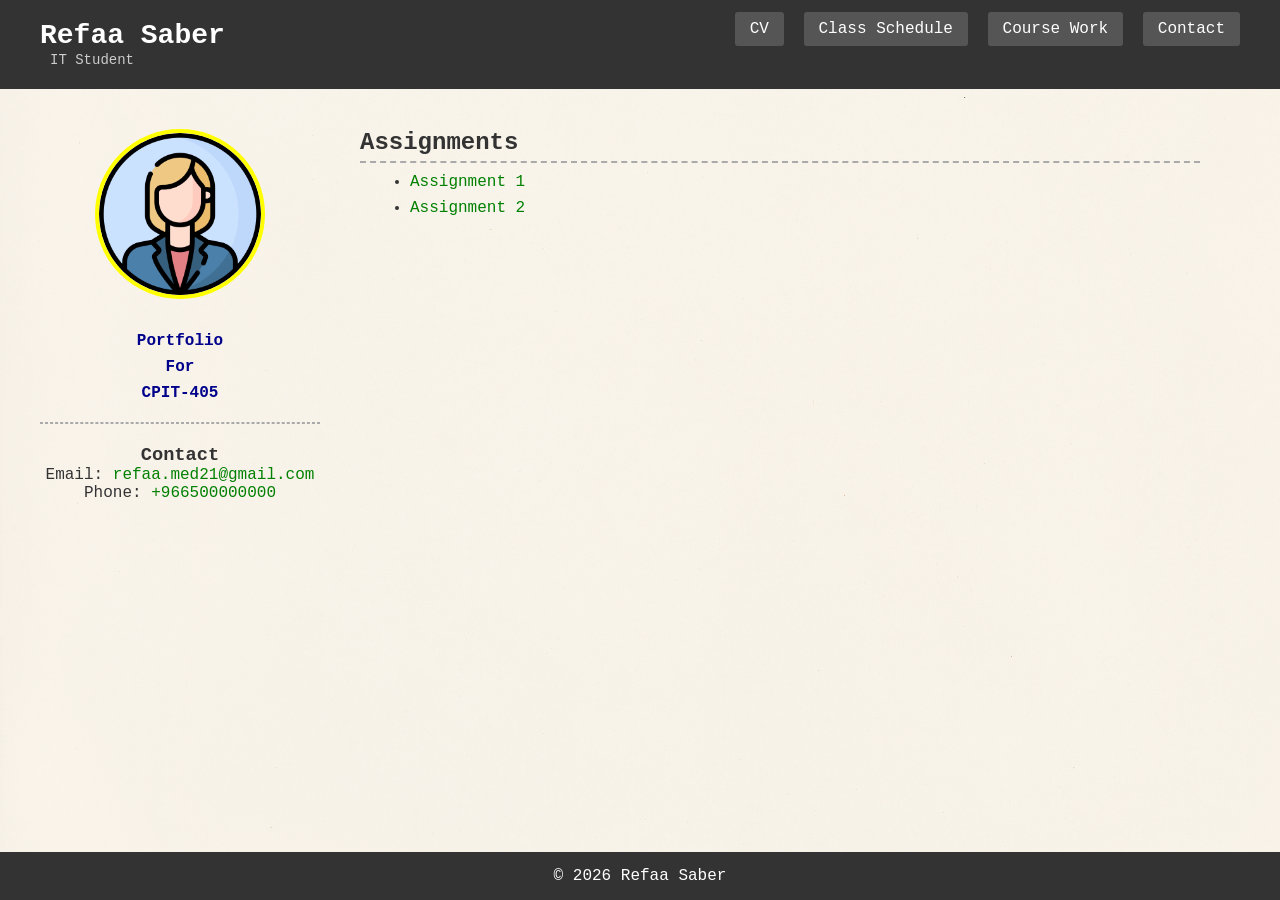
==== assignments.html @ 997161cf "Add files via upload" ====
<!DOCTYPE html>
<html lang="en">
<head>
    <meta charset="UTF-8">
    <title>Assignments</title>
    <link rel="stylesheet" href="style.css">
</head>
<body>

<header>
    <div class="header-left">
        <h1>Refaa Saber</h1>
        <span>IT Student</span>
    </div>

    <nav>
        <a href="index.html">CV</a>
        <a href="schedule.html">Class Schedule</a>
        <a href="coursework.html">Course Work</a>
        <a href="contact.html">Contact</a>
    </nav>
</header>

<div class="container">

    <!-- LEFT SIDEBAR -->
    <div class="sidebar">
        <img src="Image/profile.png" class="profile-pic">

        <ul>
            <li><a href="index.html#about">Portfolio</a></li>
            <li><a href="index.html#education">For</a></li>
            <li><a href="index.html#skills">CPIT-405</a></li>
        </ul>

        <hr>

        <h3>Contact</h3>
        <p>Email: <a href="mailto:refaa.med21@gmail.com">refaa.med21@gmail.com</a></p>
        <p>Phone: <a href="tel:+966500000000">+966500000000</a></p>
    </div>

    <!-- RIGHT CONTENT -->
    <div class="content">
        <h2>Assignments</h2>

        <ul>
            <li><a href="#">Assignment 1</a></li>
            <li><a href="#">Assignment 2</a></li>
        </ul>

    </div>

</div>

<footer>
    © 2026 Refaa Saber
</footer>

</body>
</html>
---- style.css ----
/* ===================== RESET ===================== */
* {
    margin: 0;
    padding: 0;
    box-sizing: border-box;
}

/* ===================== BODY ===================== */
body {
    font-family: "Courier New", monospace;
    background-image: url("Image/background.jpg");
    background-attachment: fixed;
    background-size: cover;
    color: #333;

    display: flex;
    flex-direction: column;
    min-height: 100vh;   /* makes page full screen height */
}


/* Remove underline from ALL links */
a {
    text-decoration: none;
    color: green;
}

a:hover {
    opacity: 0.7;
}

/* ===================== HEADER ===================== */
header {
    background-color: #333;
    color: white;
    padding: 20px 40px;
    position: sticky;
    top: 0;
    z-index: 1000;
}

.header-left {
    display: inline-block;
}

.header-left h1 {
    font-size: 28px;
}

.header-left span {
    font-size: 14px;
    color: #ccc;
    margin-left: 10px;
}

nav {
    float: right;
}

nav a {
    background-color: #555;
    color: white;
    padding: 8px 15px;
    margin-left: 10px;
    border-radius: 3px;
}

nav a:hover {
    background-color: #777;
}

/* ===================== MAIN LAYOUT ===================== */
.container {
    display: flex;
    width: 100%;        /* full width */
    padding: 40px;      /* space from edges */
    flex: 1;            /* push footer down */
}


/* ===================== SIDEBAR ===================== */
.sidebar {
    width: 280px;
    text-align: center;
}

.profile-pic {
    width: 170px;
    border-radius: 50%;
    border: 4px solid yellow; /* BONUS rounded image */
    margin-bottom: 20px;
}

.sidebar ul {
    list-style: none;
}

.sidebar ul li {
    margin: 8px 0;
}

.sidebar hr {
    margin: 20px 0;
    border: 1px dashed #aaa;
}

/* Fragment links (inside sidebar) */
.sidebar ul li a {
    color: darkblue;       /* different color */
    font-weight: bold;     /* bold text */
}

.sidebar ul li a:hover {
    color: red;            /* different hover effect */
}

/* ===================== CONTENT ===================== */
.content {
    flex: 1;
    padding: 0 40px;
}

.content h2 {
    font-size: 24px;
    margin-bottom: 10px;
    border-bottom: 2px dashed #aaa;
    padding-bottom: 5px;
}

/* Pseudo-element */
.about-text::first-letter {
    font-size: 30px;
    color: green;
    font-weight: bold;
}

.content ul {
    padding-left: 50px;
}

.content ul li {
    margin-bottom: 8px;
}


/* ===================== TABLE ===================== */
table {
    width: 100%;
    border-collapse: collapse;
    margin-top: 20px;
}

th {
    background-color: #333;
    color: white;
    padding: 10px;
}

td {
    padding: 8px;
    border: 1px solid #ccc;
}

/* Odd rows */
tr:nth-child(odd) {
    background-color: #f2f2f2;
}

/* Different hover */
tr:nth-child(even):hover {
    background-color: #ddd;
}

tr:nth-child(odd):hover {
    background-color: #ccc;
}

/* ===================== FORM ===================== */
form input,
form textarea {
    width: 100%;
    padding: 8px;
    margin: 8px 0;
    border: 1px solid #aaa;
}

button {
    padding: 8px 20px;
    background-color: #333;
    color: white;
    border: none;
    cursor: pointer;
}

button:hover {
    background-color: black;
}

/* ===================== FOOTER ===================== */
footer {
    background-color: #333;
    color: white;
    text-align: center;
    padding: 15px;
   
}

/* ===================== RESPONSIVE ===================== */
@media (max-width: 768px) {
    .container {
        flex-direction: column;
    }

    nav {
        float: none;
        margin-top: 10px;
    }
}
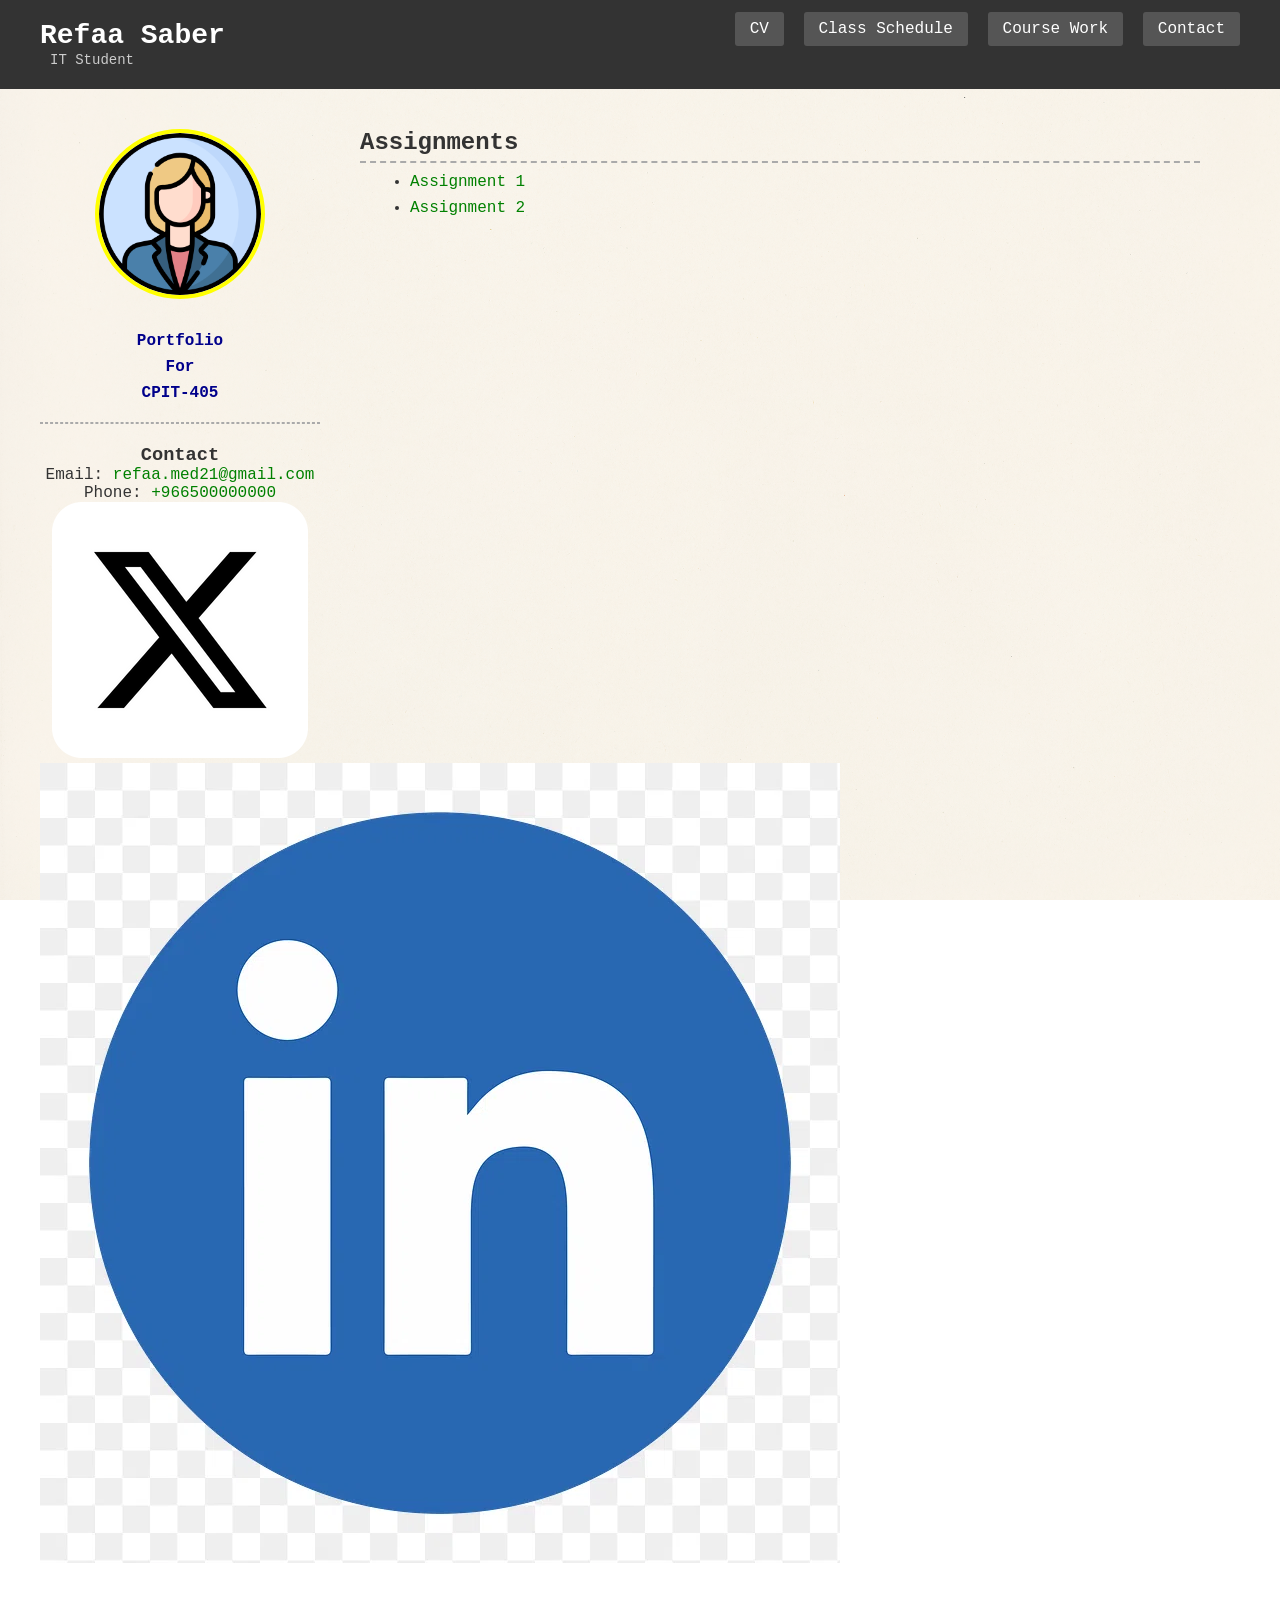
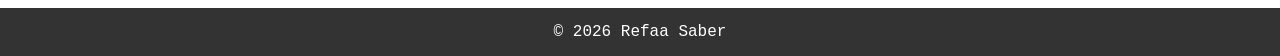
==== commit 86414506: "Update assignments.html" ====
--- a/assignments.html
+++ b/assignments.html
@@ -38,6 +38,17 @@
         <h3>Contact</h3>
         <p>Email: <a href="mailto:refaa.med21@gmail.com">refaa.med21@gmail.com</a></p>
         <p>Phone: <a href="tel:+966500000000">+966500000000</a></p>
+
+        <!-- SOCIAL ICONS -->
+        <div class="social-icons">
+            <a href="https://x.com/refaa" target="_blank">
+                <img src="Image/X.jpg" alt="X">
+            </a>
+
+            <a href="https://linkedin.com/in/refaa" target="_blank">
+                <img src="Image/Linkedin.jpg" alt="LinkedIn">
+            </a>
+        </div>
     </div>
 
     <!-- RIGHT CONTENT -->
@@ -48,7 +59,6 @@
             <li><a href="#">Assignment 1</a></li>
             <li><a href="#">Assignment 2</a></li>
         </ul>
-
     </div>
 
 </div>
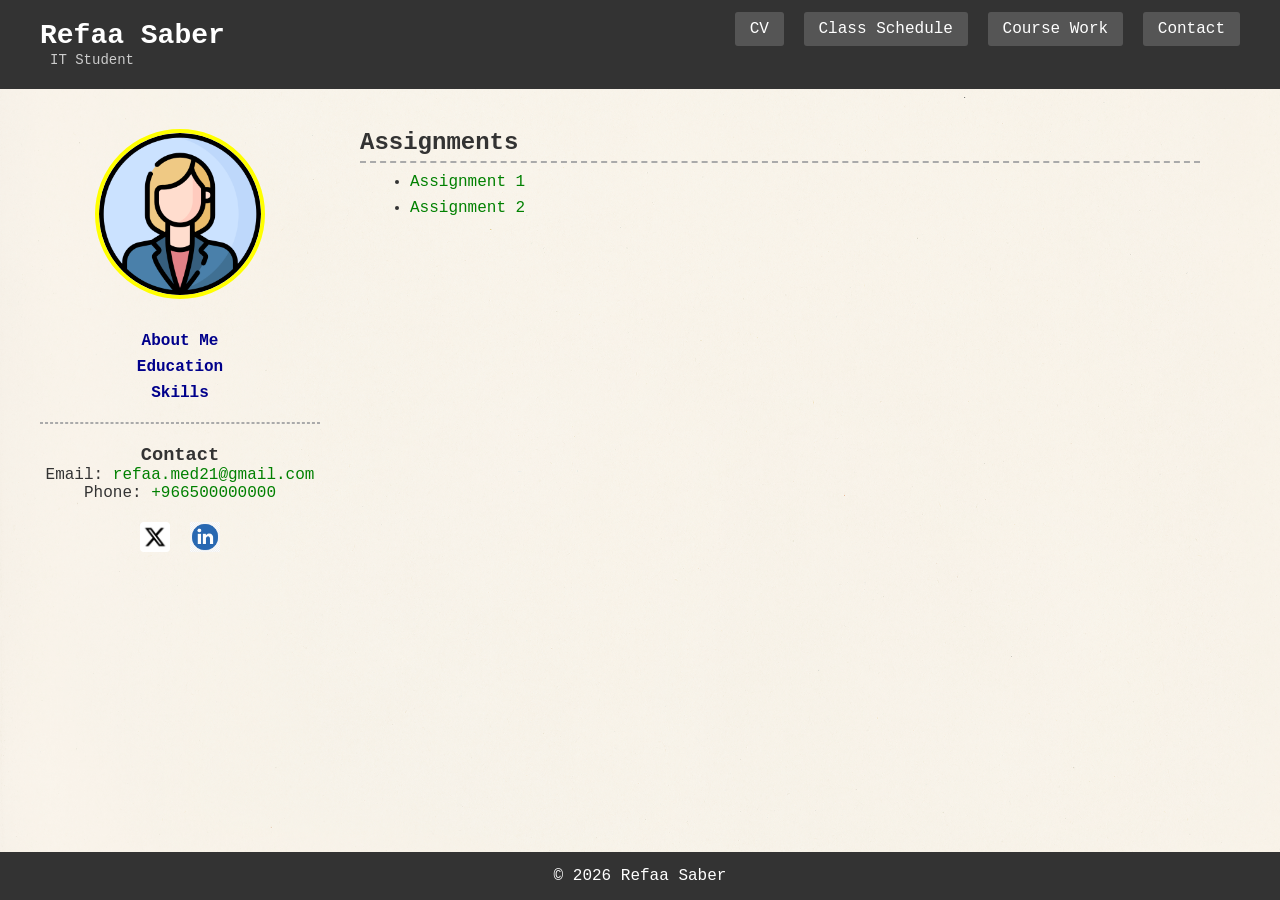
==== commit 96fea596: "Update assignments.html" ====
--- a/assignments.html
+++ b/assignments.html
@@ -25,12 +25,12 @@
 
     <!-- LEFT SIDEBAR -->
     <div class="sidebar">
-        <img src="Image/profile.png" class="profile-pic">
+        <img src="Image/profile.png" class="profile-pic" alt="Profile">
 
         <ul>
-            <li><a href="index.html#about">Portfolio</a></li>
-            <li><a href="index.html#education">For</a></li>
-            <li><a href="index.html#skills">CPIT-405</a></li>
+            <li><a href="index.html#about" class="fragment-link">About Me</a></li>
+            <li><a href="index.html#education" class="fragment-link">Education</a></li>
+            <li><a href="index.html#skills" class="fragment-link">Skills</a></li>
         </ul>
 
         <hr>
@@ -39,17 +39,18 @@
         <p>Email: <a href="mailto:refaa.med21@gmail.com">refaa.med21@gmail.com</a></p>
         <p>Phone: <a href="tel:+966500000000">+966500000000</a></p>
 
-        <!-- SOCIAL ICONS -->
         <div class="social-icons">
-            <a href="https://x.com/refaa" target="_blank">
+            <a href="https://x.com/yourusername" target="_blank" rel="noopener">
                 <img src="Image/X.jpg" alt="X">
             </a>
 
-            <a href="https://linkedin.com/in/refaa" target="_blank">
+            <a href="https://linkedin.com/in/yourusername" target="_blank" rel="noopener">
                 <img src="Image/Linkedin.jpg" alt="LinkedIn">
             </a>
         </div>
     </div>
+    <!-- ✅ SIDEBAR CLOSED CORRECTLY -->
+
 
     <!-- RIGHT CONTENT -->
     <div class="content">
--- a/style.css
+++ b/style.css
@@ -216,3 +216,34 @@
         margin-top: 10px;
     }
 }
+
+.radio-group {
+    display: flex;
+    gap: 40px;           /* space between options */
+    margin-top: 10px;
+    margin-bottom: 20px;
+}
+
+.radio-option {
+    font-weight: normal;
+    display: flex;
+    align-items: center;
+    gap: 8px;            /* space between circle and text */
+    cursor: pointer;
+}
+
+
+.social-icons {
+    margin-top: 15px;
+}
+
+.social-icons img {
+    width: 30px;
+    margin: 5px;
+    transition: 0.3s;
+    cursor: pointer;
+}
+
+.social-icons img:hover {
+    transform: scale(1.2);
+}
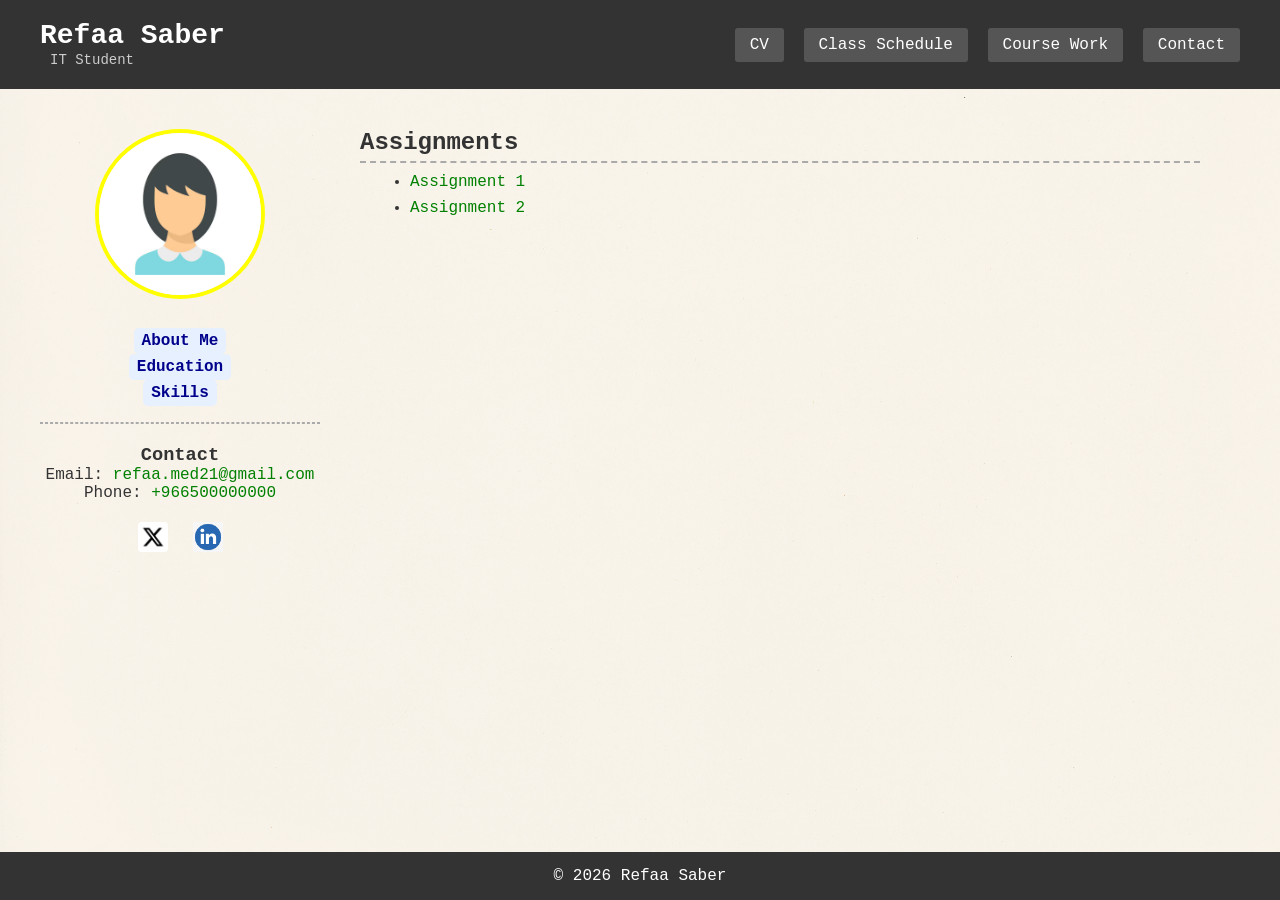
==== commit 1d4dbbbe: "Update assignments.html" ====
--- a/assignments.html
+++ b/assignments.html
@@ -25,7 +25,7 @@
 
     <!-- LEFT SIDEBAR -->
     <div class="sidebar">
-        <img src="Image/profile.png" class="profile-pic" alt="Profile">
+        <img src="Image/profile.jpg" class="profile-pic" alt="Profile">
 
         <ul>
             <li><a href="index.html#about" class="fragment-link">About Me</a></li>
--- a/style.css
+++ b/style.css
@@ -3,6 +3,21 @@
     margin: 0;
     padding: 0;
     box-sizing: border-box;
+}
+
+.profile-pic {
+    width: 170px;
+    border-radius: 50%;
+    border: 4px solid red;
+    animation: borderColorChange 4s infinite;
+}
+
+@keyframes borderColorChange {
+    0%   { border-color: red; }
+    25%  { border-color: orange; }
+    50%  { border-color: yellow; }
+    75%  { border-color: green; }
+    100% { border-color: red; }
 }
 
 /* ===================== BODY ===================== */
@@ -23,11 +38,14 @@
 a {
     text-decoration: none;
     color: green;
+    transition: 0.3s;
 }
 
 a:hover {
-    opacity: 0.7;
-}
+    color: rgb(100, 0, 88);
+    opacity: 0.8;
+}
+
 
 /* ===================== HEADER ===================== */
 header {
@@ -53,9 +71,12 @@
     margin-left: 10px;
 }
 
-nav {
-    float: right;
-}
+header {
+    display: flex;
+    justify-content: space-between;
+    align-items: center;
+}
+
 
 nav a {
     background-color: #555;
@@ -63,11 +84,32 @@
     padding: 8px 15px;
     margin-left: 10px;
     border-radius: 3px;
+    transition: all 0.3s ease-in-out;
 }
 
 nav a:hover {
-    background-color: #777;
-}
+    background-color: #ffcc00;   /* yellow */
+    color: black;
+}
+
+
+button {
+    padding: 10px 25px;
+    background-color: #d6eaf8;
+    color: #154360;
+    border: 1px solid #85c1e9;
+    border-radius: 6px;
+    cursor: pointer;
+    transition: all 0.3s ease-in-out;  /* animation */
+}
+
+button:hover {
+    background-color: #85c1e9;
+    color: white;
+    transform: scale(1.05);   /* zoom effect */
+}
+
+
 
 /* ===================== MAIN LAYOUT ===================== */
 .container {
@@ -104,15 +146,20 @@
     border: 1px dashed #aaa;
 }
 
-/* Fragment links (inside sidebar) */
-.sidebar ul li a {
-    color: darkblue;       /* different color */
-    font-weight: bold;     /* bold text */
-}
-
-.sidebar ul li a:hover {
-    color: red;            /* different hover effect */
-}
+/* Special styling for fragment links */
+.fragment-link {
+    color: darkblue;
+    font-weight: bold;
+    background-color: #e6f0ff;
+    padding: 4px 8px;
+    border-radius: 5px;
+}
+
+.fragment-link:hover {
+    background-color: #cce0ff;
+    color: black;
+}
+
 
 /* ===================== CONTENT ===================== */
 .content {
@@ -129,10 +176,17 @@
 
 /* Pseudo-element */
 .about-text::first-letter {
-    font-size: 30px;
+    font-size: 40px;
     color: green;
     font-weight: bold;
-}
+    float: left;
+    margin-right: 8px;
+    line-height: 1;
+}
+
+
+
+
 
 .content ul {
     padding-left: 50px;
@@ -153,27 +207,38 @@
 th {
     background-color: #333;
     color: white;
+    padding: 12px;
+    text-align: center;
+}
+
+td {
     padding: 10px;
-}
-
-td {
-    padding: 8px;
     border: 1px solid #ccc;
 }
 
-/* Odd rows */
-tr:nth-child(odd) {
-    background-color: #f2f2f2;
-}
-
-/* Different hover */
-tr:nth-child(even):hover {
-    background-color: #ddd;
-}
-
-tr:nth-child(odd):hover {
-    background-color: #ccc;
-}
+/* ===== Zebra Rows ===== */
+tbody tr:nth-child(odd) {
+    background-color: #f4f4f4;
+}
+
+tbody tr:nth-child(even) {
+    background-color: #ffffff;
+}
+
+/* ===== Different Hover Effects ===== */
+
+/* Hover for ODD rows */
+tbody tr:nth-child(odd):hover {
+    background-color: #d6eaf8;   /* light blue */
+}
+
+/* Hover for EVEN rows */
+tbody tr:nth-child(even):hover {
+    background-color: #fdebd0;   /* light orange */
+}
+
+
+
 
 /* ===================== FORM ===================== */
 form input,
@@ -184,17 +249,7 @@
     border: 1px solid #aaa;
 }
 
-button {
-    padding: 8px 20px;
-    background-color: #333;
-    color: white;
-    border: none;
-    cursor: pointer;
-}
-
-button:hover {
-    background-color: black;
-}
+
 
 /* ===================== FOOTER ===================== */
 footer {
@@ -244,6 +299,19 @@
     cursor: pointer;
 }
 
+.social-icons {
+    margin-top: 15px;
+    display: flex;
+    justify-content: center;
+    gap: 15px;
+}
+
+.social-icons img {
+    width: 30px;
+    transition: transform 0.3s ease, opacity 0.3s ease;
+}
+
 .social-icons img:hover {
-    transform: scale(1.2);
-}
+    transform: scale(1.2);   /* zoom effect */
+    opacity: 0.7;            /* slight fade */
+}
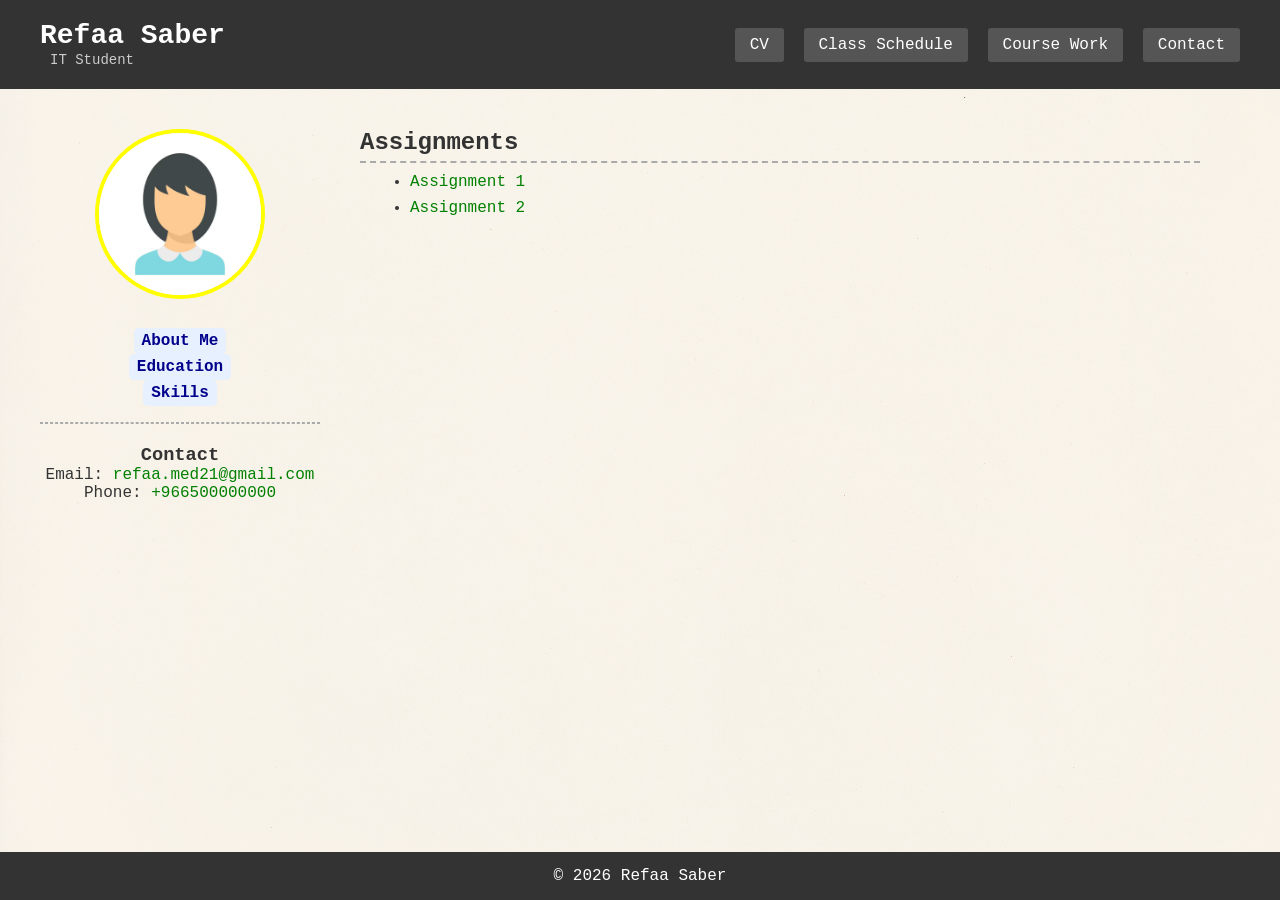
==== commit df7bc2ed: "Update assignments.html" ====
--- a/assignments.html
+++ b/assignments.html
@@ -5,68 +5,67 @@
     <title>Assignments</title>
     <link rel="stylesheet" href="style.css">
 </head>
+
 <body>
 
-<header>
-    <div class="header-left">
-        <h1>Refaa Saber</h1>
-        <span>IT Student</span>
-    </div>
+    <!-- ===== HEADER ===== -->
+    <header>
+        <div class="header-left">
+            <h1>Refaa Saber</h1>
+            <span>IT Student</span>
+        </div>
 
-    <nav>
-        <a href="index.html">CV</a>
-        <a href="schedule.html">Class Schedule</a>
-        <a href="coursework.html">Course Work</a>
-        <a href="contact.html">Contact</a>
-    </nav>
-</header>
-
-<div class="container">
-
-    <!-- LEFT SIDEBAR -->
-    <div class="sidebar">
-        <img src="Image/profile.jpg" class="profile-pic" alt="Profile">
-
-        <ul>
-            <li><a href="index.html#about" class="fragment-link">About Me</a></li>
-            <li><a href="index.html#education" class="fragment-link">Education</a></li>
-            <li><a href="index.html#skills" class="fragment-link">Skills</a></li>
-        </ul>
-
-        <hr>
-
-        <h3>Contact</h3>
-        <p>Email: <a href="mailto:refaa.med21@gmail.com">refaa.med21@gmail.com</a></p>
-        <p>Phone: <a href="tel:+966500000000">+966500000000</a></p>
-
-        <div class="social-icons">
-            <a href="https://x.com/yourusername" target="_blank" rel="noopener">
-                <img src="Image/X.jpg" alt="X">
-            </a>
-
-            <a href="https://linkedin.com/in/yourusername" target="_blank" rel="noopener">
-                <img src="Image/Linkedin.jpg" alt="LinkedIn">
-            </a>
-        </div>
-    </div>
-    <!-- ✅ SIDEBAR CLOSED CORRECTLY -->
+        <nav>
+            <a href="index.html">CV</a>
+            <a href="schedule.html">Class Schedule</a>
+            <a href="coursework.html">Course Work</a>
+            <a href="contact.html">Contact</a>
+        </nav>
+    </header>
 
 
-    <!-- RIGHT CONTENT -->
-    <div class="content">
-        <h2>Assignments</h2>
+    <!-- ===== MAIN CONTAINER ===== -->
+    <div class="container">
 
-        <ul>
-            <li><a href="#">Assignment 1</a></li>
-            <li><a href="#">Assignment 2</a></li>
-        </ul>
+        <!-- ===== SIDEBAR ===== -->
+        <div class="sidebar">
+            <img src="Image/profile.jpg" class="profile-pic" alt="Profile Image">
+
+            <ul>
+                <li><a href="index.html#about" class="fragment-link">About Me</a></li>
+                <li><a href="index.html#education" class="fragment-link">Education</a></li>
+                <li><a href="index.html#skills" class="fragment-link">Skills</a></li>
+            </ul>
+
+            <hr>
+
+            <h3>Contact</h3>
+            <p>Email: <a href="mailto:refaa.med21@gmail.com">refaa.med21@gmail.com</a></p>
+            <p>Phone: <a href="tel:+966500000000">+966500000000</a></p>
+        </div>
+        <!-- ===== END SIDEBAR ===== -->
+
+
+        <!-- ===== CONTENT ===== -->
+        <div class="content">
+            <h2>Assignments</h2>
+
+            <ul>
+                <li><a href="#">Assignment 1</a></li>
+                <li><a href="#">Assignment 2</a></li>
+            </ul>
+        </div>
+        <!-- ===== END CONTENT ===== -->
+
     </div>
+    <!-- ===== END CONTAINER ===== -->
 
-</div>
 
-<footer>
-    © 2026 Refaa Saber
-</footer>
+    <!-- ===== FOOTER ===== -->
+    <footer>
+        © 2026 Refaa Saber
+    </footer>
 
 </body>
 </html>
+
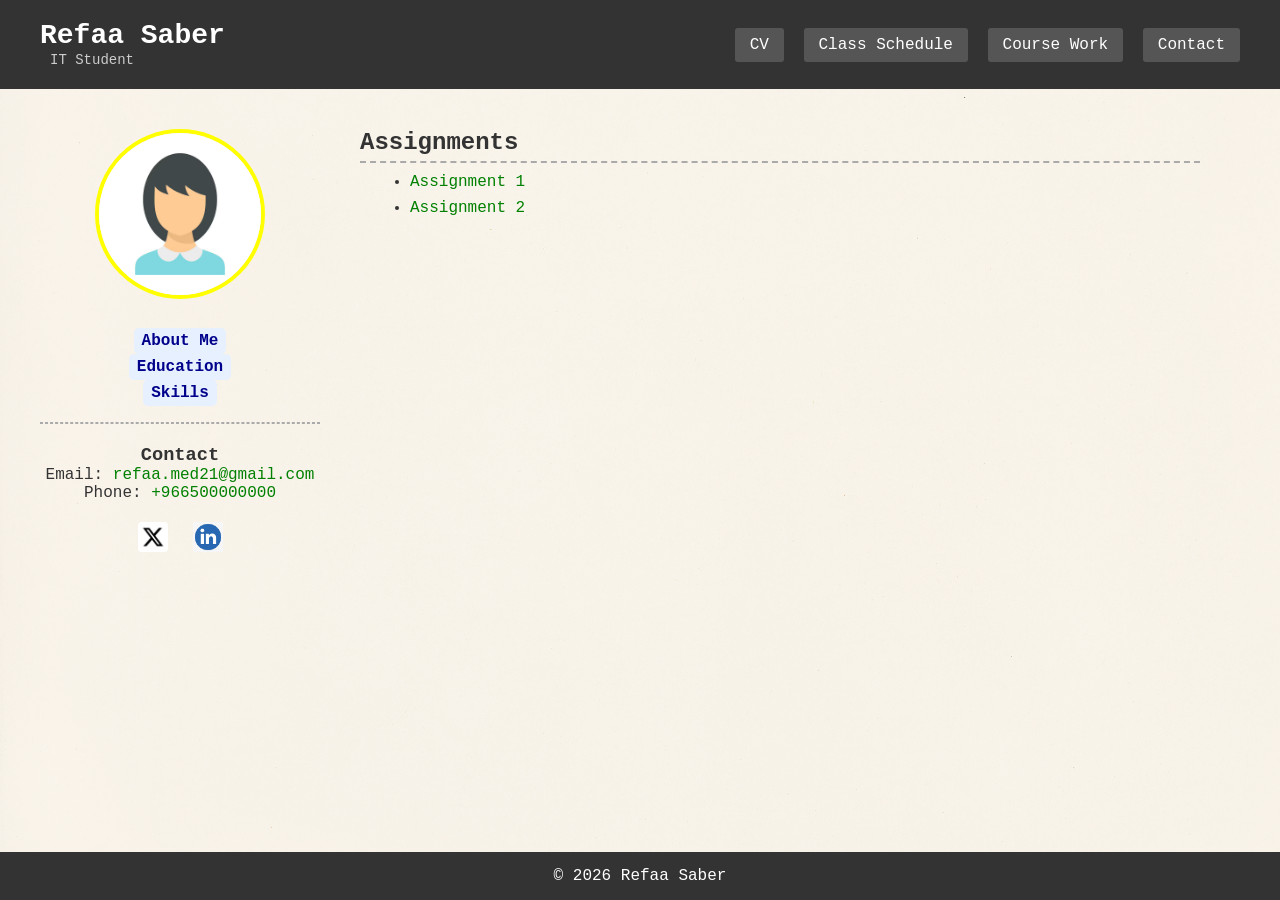
==== commit fbcbfdcb: "Update assignments.html" ====
--- a/assignments.html
+++ b/assignments.html
@@ -1,5 +1,6 @@
 <!DOCTYPE html>
 <html lang="en">
+
 <head>
     <meta charset="UTF-8">
     <title>Assignments</title>
@@ -24,12 +25,15 @@
     </header>
 
 
-    <!-- ===== MAIN CONTAINER ===== -->
+    <!-- ===== MAIN CONTENT AREA ===== -->
     <div class="container">
 
         <!-- ===== SIDEBAR ===== -->
         <div class="sidebar">
-            <img src="Image/profile.jpg" class="profile-pic" alt="Profile Image">
+
+            <img src="Image/profile.jpg" 
+                 class="profile-pic" 
+                 alt="Profile Image">
 
             <ul>
                 <li><a href="index.html#about" class="fragment-link">About Me</a></li>
@@ -40,20 +44,55 @@
             <hr>
 
             <h3>Contact</h3>
-            <p>Email: <a href="mailto:refaa.med21@gmail.com">refaa.med21@gmail.com</a></p>
-            <p>Phone: <a href="tel:+966500000000">+966500000000</a></p>
+            <p>Email:
+                <a href="mailto:refaa.med21@gmail.com">
+                    refaa.med21@gmail.com
+                </a>
+            </p>
+
+            <p>Phone:
+                <a href="tel:+966500000000">
+                    +966500000000
+                </a>
+             </p>
+
+            <div class="social-icons">
+                <a href="https://x.com/"
+                   target="_blank"
+                   rel="noopener">
+                    <img src="Image/X.jpg" alt="X">
+                </a>
+
+                <a href="https://linkedin.com/"
+                   target="_blank"
+                   rel="noopener">
+                    <img src="Image/Linkedin.jpg" alt="LinkedIn">
+                </a>
+            </div>
+
         </div>
         <!-- ===== END SIDEBAR ===== -->
 
 
-        <!-- ===== CONTENT ===== -->
+        <!-- ===== PAGE CONTENT ===== -->
         <div class="content">
+
             <h2>Assignments</h2>
 
             <ul>
-                <li><a href="#">Assignment 1</a></li>
-                <li><a href="#">Assignment 2</a></li>
+                <li>
+                    <a href="https://refaasaber.github.io/Assignment1_405/" 
+                       target="_blank" 
+                       rel="noopener">
+                        Assignment 1
+                    </a>
+                </li>
+
+                <li>
+                    <a href="#">Assignment 2</a>
+                </li>
             </ul>
+
         </div>
         <!-- ===== END CONTENT ===== -->
 
@@ -68,4 +107,3 @@
 
 </body>
 </html>
-
